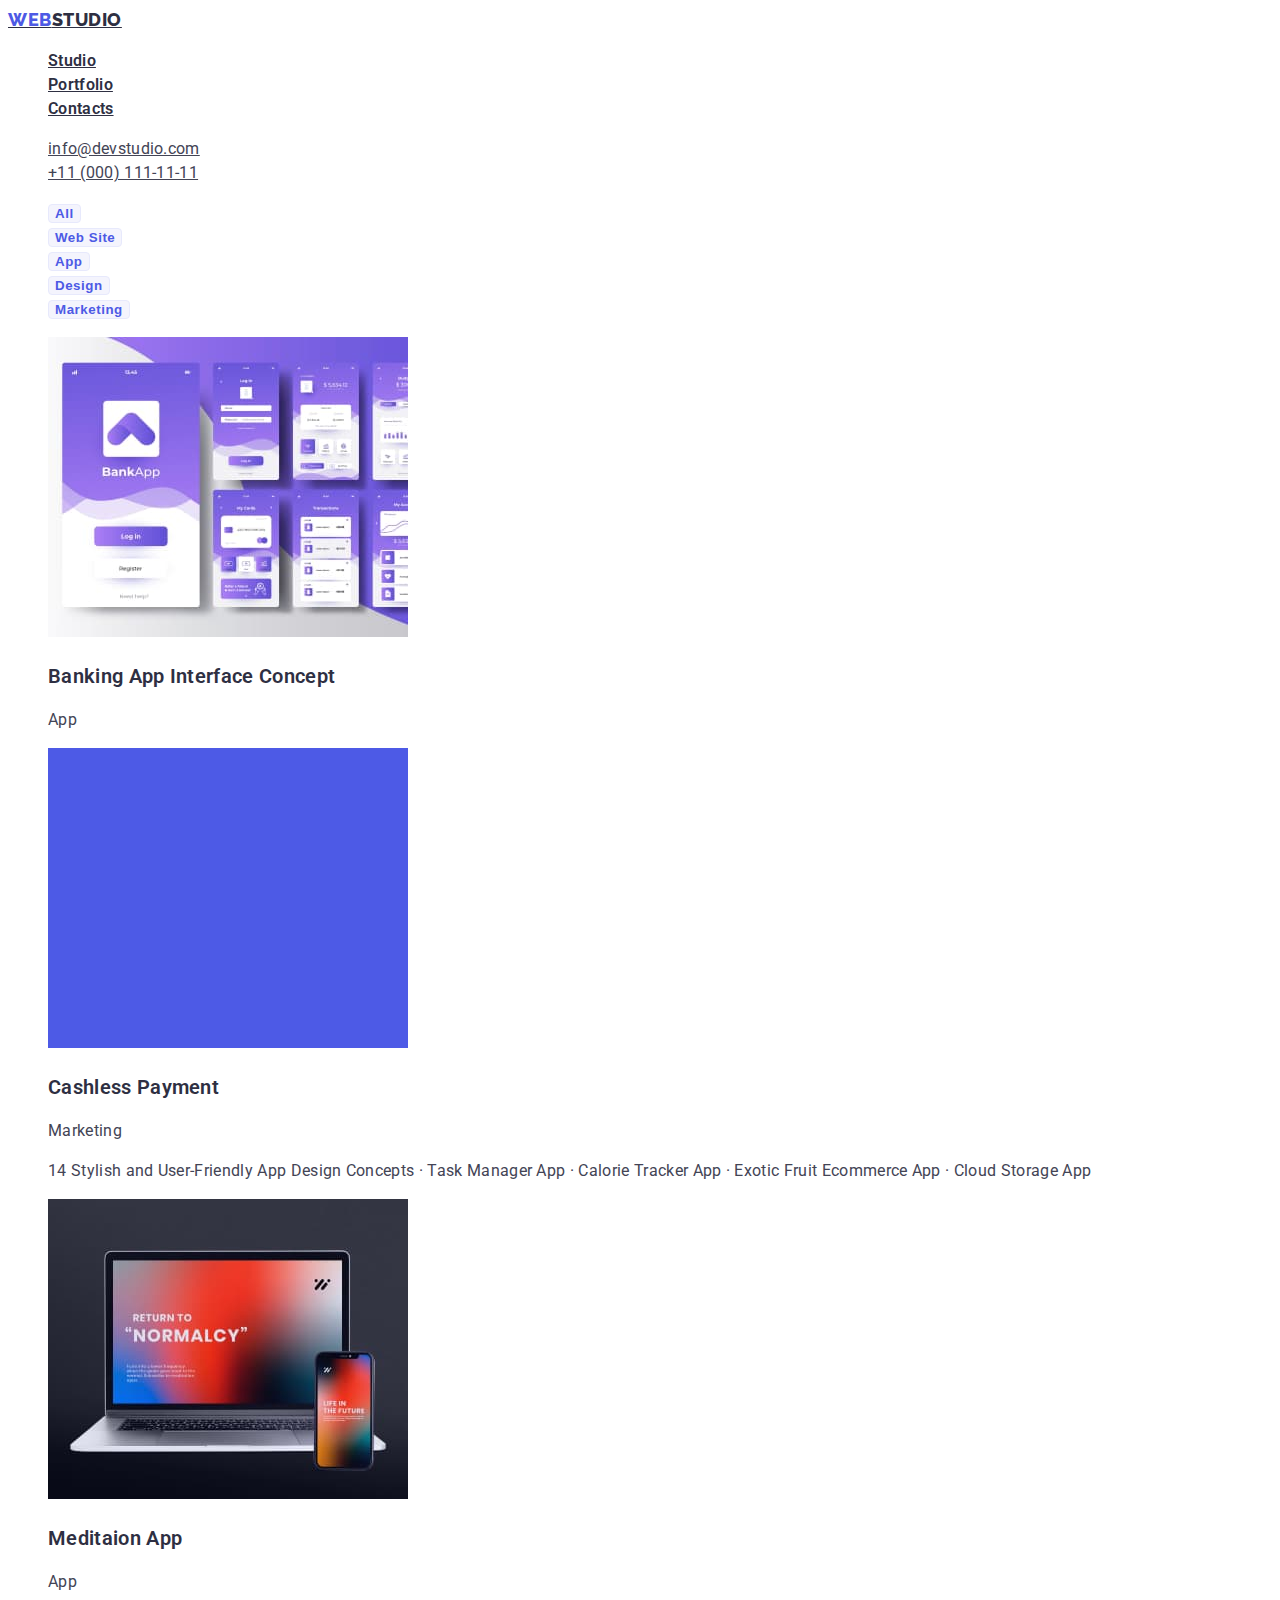
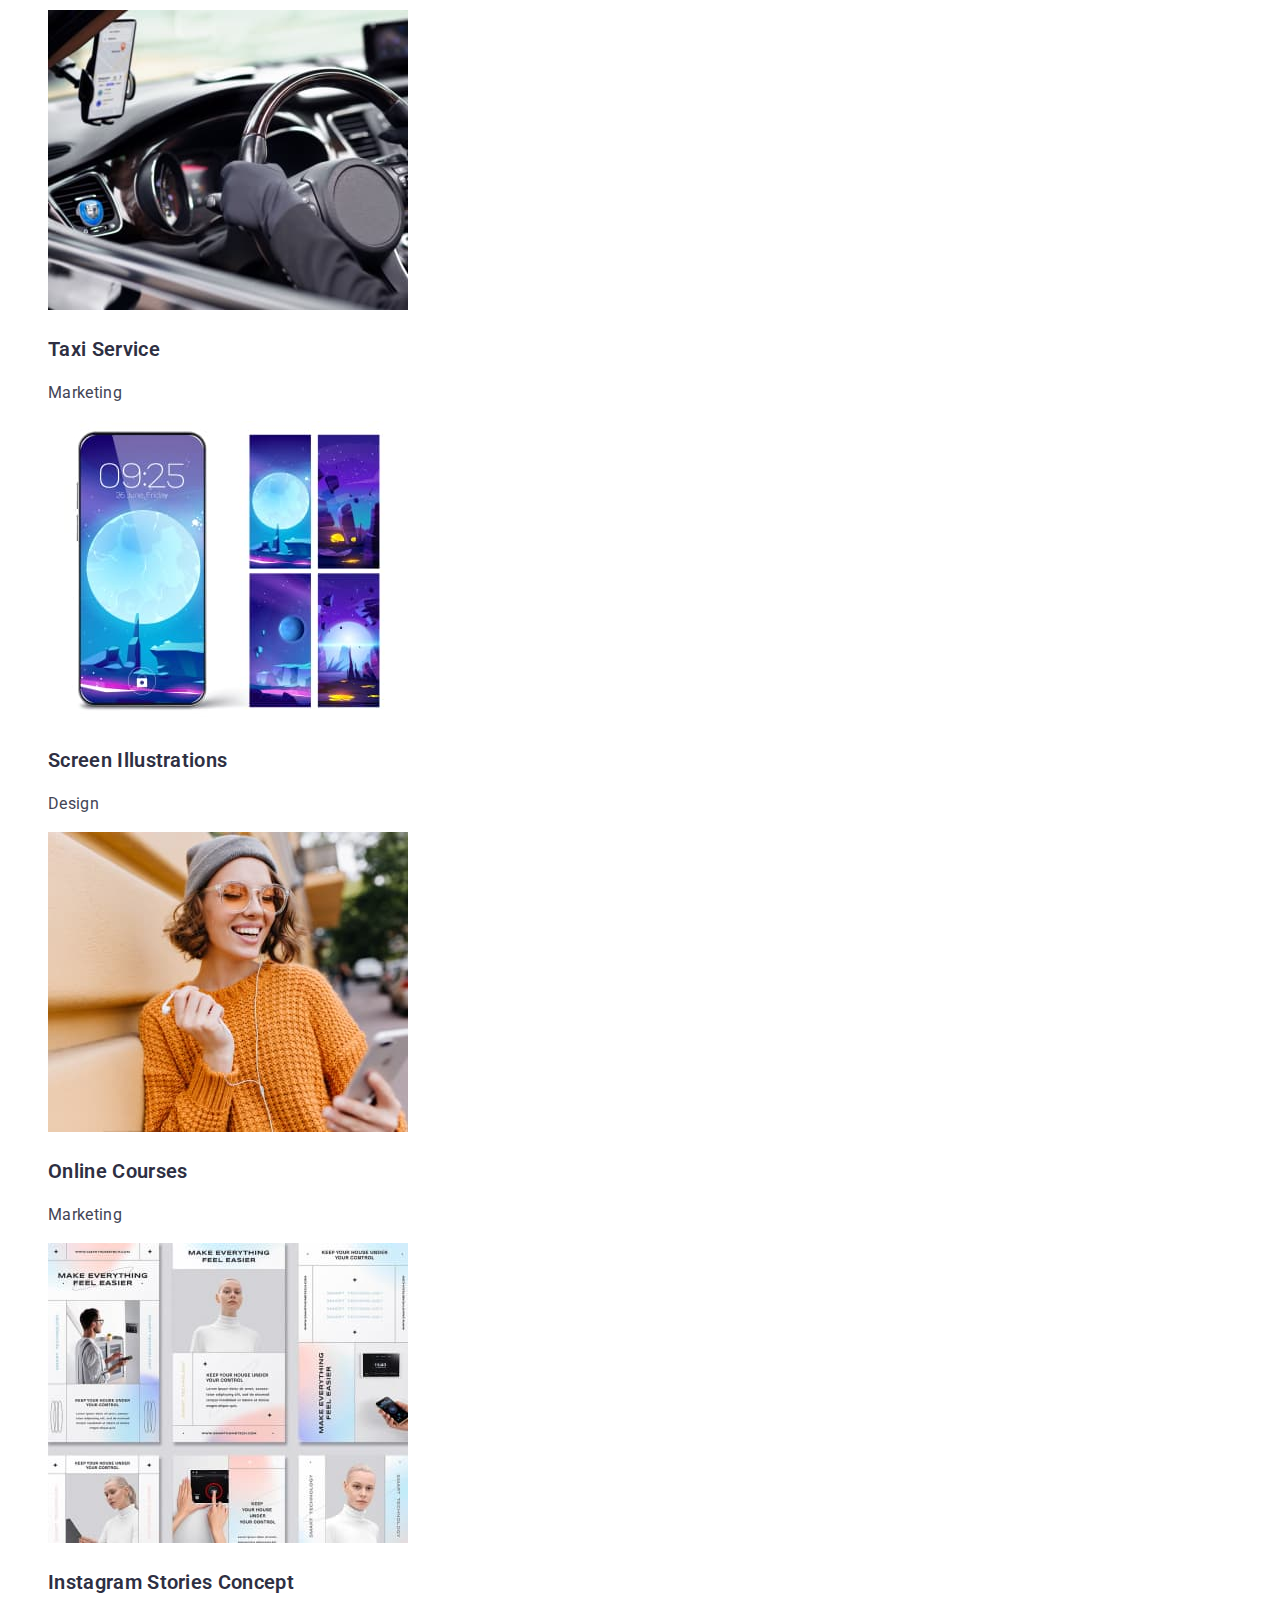
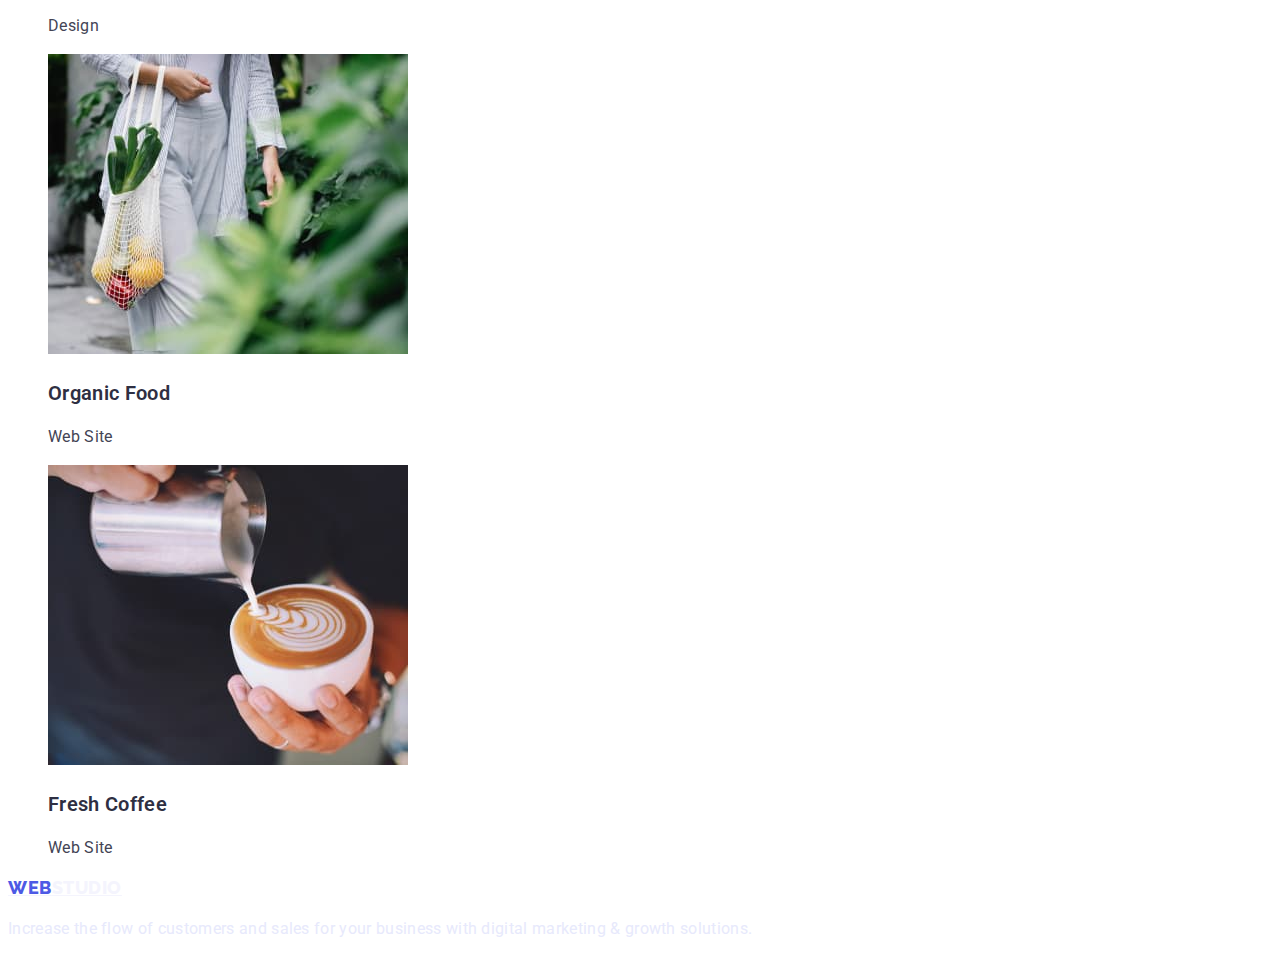
==== portfolio.html @ 41a8bd38 "Добавил HW2" ====
<!DOCTYPE html>
<html lang="en">

<head>
	<meta charset="UTF-8">
	<meta http-equiv="X-UA-Compatible" content="IE=edge">
	<meta name="viewport" content="width=device-width, initial-scale=1.0">
	<link rel="preconnect" href="https://fonts.googleapis.com">
	<link rel="preconnect" href="https://fonts.gstatic.com" crossorigin>
	<link href="https://fonts.googleapis.com/css2?family=Raleway:wght@700&display=swap" rel="stylesheet">
	<link rel="preconnect" href="https://fonts.googleapis.com">
	<link rel="preconnect" href="https://fonts.gstatic.com" crossorigin>
	<link href="https://fonts.googleapis.com/css2?family=Roboto:wght@400;500;700;900&display=swap" rel="stylesheet">
	<link rel="stylesheet" href="./css/styles.css">
	<title>Портфоліо</title>
</head>

<body>

	<!-- Навигация -->
	<header>
		<nav>
			<a href="" class="logo"><span>Web</span>Studio</a>

			<ul class="nav-items">
				<li class="item">
					<a href="./index.html" class="link">Studio</a>
				</li>
				<li class="item">
					<a href="" class="link">Portfolio</a>
				</li>
				<li class="item">
					<a href="" class="link">Contacts</a>
				</li>
			</ul>
		</nav>
		<ul class="menu-contacts">
			<li>
				<a href="" class="link">info@devstudio.com</a>
			</li>
			<li>
				<a href="" class="link">+11 (000) 111-11-11</a>
			</li>
		</ul>
	</header>

	<main>
		<!-- Фильтр -->
		<div>
			<ul class="filter-buttons">
				<li><button class="button" type="button">All</button></li>
				<li><button class="button" type="button">Web Site</button></li>
				<li><button class="button" type="button">App</button></li>
				<li><button class="button" type="button">Design</button></li>
				<li><button class="button" type="button">Marketing</button></li>
			</ul>
		</div>

		<!-- Карточки -->
		<section>
			<ul class="project-cards">
				<li class="card">
					<img src="./images/bank-app.jpg" class="image" width="360" alt="Banking App Interface image">
					<h3 class="title">Banking App Interface Concept</h3>
					<p class="text">App</p>
				</li>
				<li class="card">
					<img src="./images/cashless-payment.jpg" class="image" width="360" alt="temporary picture">
					<h3 class="title">Cashless Payment</h3>
					<p class="text">Marketing</p>
					<p class="text">14 Stylish and User-Friendly App Design Concepts · Task Manager App · Calorie Tracker App ·
						Exotic Fruit
						Ecommerce
						App ·
						Cloud Storage App</p>
				</li>
				<li class="card">
					<img src="./images/meditaion-app.jpg" class="image" width="360" alt="Meditaion App image">
					<h3 class="title">Meditaion App</h3>
					<p class="text">App</p>
				</li>
				<li class="card">
					<img src="./images/taxi-service.jpg" class="image" width="360" alt="Taxi Service image">
					<h3 class="title">Taxi Service</h3>
					<p class="text">Marketing</p>
				</li>
				<li class="card">
					<img src="./images/screen-illustrations.jpg" class="image" width="360" alt="Screen Illustrations image">
					<h3 class="title">Screen Illustrations</h3>
					<p class="text">Design</p>
				</li>
				<li class="card">
					<img src="./images/online-courses.jpg" class="image" width="360" alt="Online Courses image">
					<h3 class="title">Online Courses</h3>
					<p class="text">Marketing</p>
				</li>
				<li class="card">
					<img src="./images/instagram-stories-concept.jpg" class="image" width="360"
						alt="Instagram Stories Concept image">
					<h3 class="title">Instagram Stories Concept</h3>
					<p class="text">Design</p>
				</li>
				<li class="card">
					<img src="./images/organic-food.jpg" class="image" width="360" alt="Organic Food image">
					<h3 class="title">Organic Food</h3>
					<p class="text">Web Site</p>
				</li>
				<li class="card">
					<img src="./images/fresh-coffee.jpg" class="image" width="360" alt="Fresh Coffee image">
					<h3 class="title">Fresh Coffee</h3>
					<p class="text">Web Site</p>
				</li>
			</ul>
		</section>

	</main>

	<!-- Подвал -->
	<footer>
		<a href="" class="logo footer"><span>Web</span>Studio</a>
		<p class="text footer">Increase the flow of customers and sales for your business with digital marketing & growth
			solutions.</p>
	</footer>
</body>

</html>
---- css/styles.css ----
/* Переменные */
:root {
	--brand-color: #4D5AE5;
	--heading-color: #2E2F42;
	--body-color: #434455;
	--raleway: 'Raleway', sans-serif;
	--roboto: 'Roboto', sans-serif;
}

body {
	font-family: var(--roboto);
	color: var(--heading-color);
	font-size: 16px;
	line-height: 1.5;
	letter-spacing: 0.02em;
}

ul {
	list-style: none;
}

/* Логотип */
.logo {
	font-family: var(--raleway);
	color: var(--heading-color);
	font-size: 18px;
	line-height: 1.3;
	text-transform: uppercase;
	font-weight: 800;
	letter-spacing: 0.03em;
}

.logo span {
	color: var(--brand-color);
}

.logo:hover,
.logo.footer:hover {
	color: var(--body-color);
}

/* Навигация */
.nav-items .link {
	color: var(--heading-color);
	font-weight: 600;
}

.nav-items .link:hover,
.nav-items .link:focus {
	color: var(--body-color);
}

.nav-items .link:active {
	color: var(--brand-color);
}

/* Контакты */
.menu-contacts .link {
	color: var(--body-color);
}

.menu-contacts .link:hover {
	color: var(--brand-color);
}

/* Кнопки */
.filter-buttons .button {
	color: var(--brand-color);
	background: #F4F4FD;
	border: 1px solid #E7E9FC;
	border-radius: 4px;
	font-weight: 600;
	letter-spacing: 0.04em;
	cursor: pointer;
}

.button:hover,
.button:focus {
	color: #FFFFFF;
	background-color: var(--brand-color);
}

/* Карточки */
.project-cards .title {
	color: var(--heading-color);
	font-size: 20px;
	font-weight: 600;
	line-height: 1.2;
}

.project-cards .text {
	color: var(--body-color);
}

/* Футер */
.logo.footer {
	color: #F4F4FD;
}

.text.footer {
	color: #E7E9FC;
}
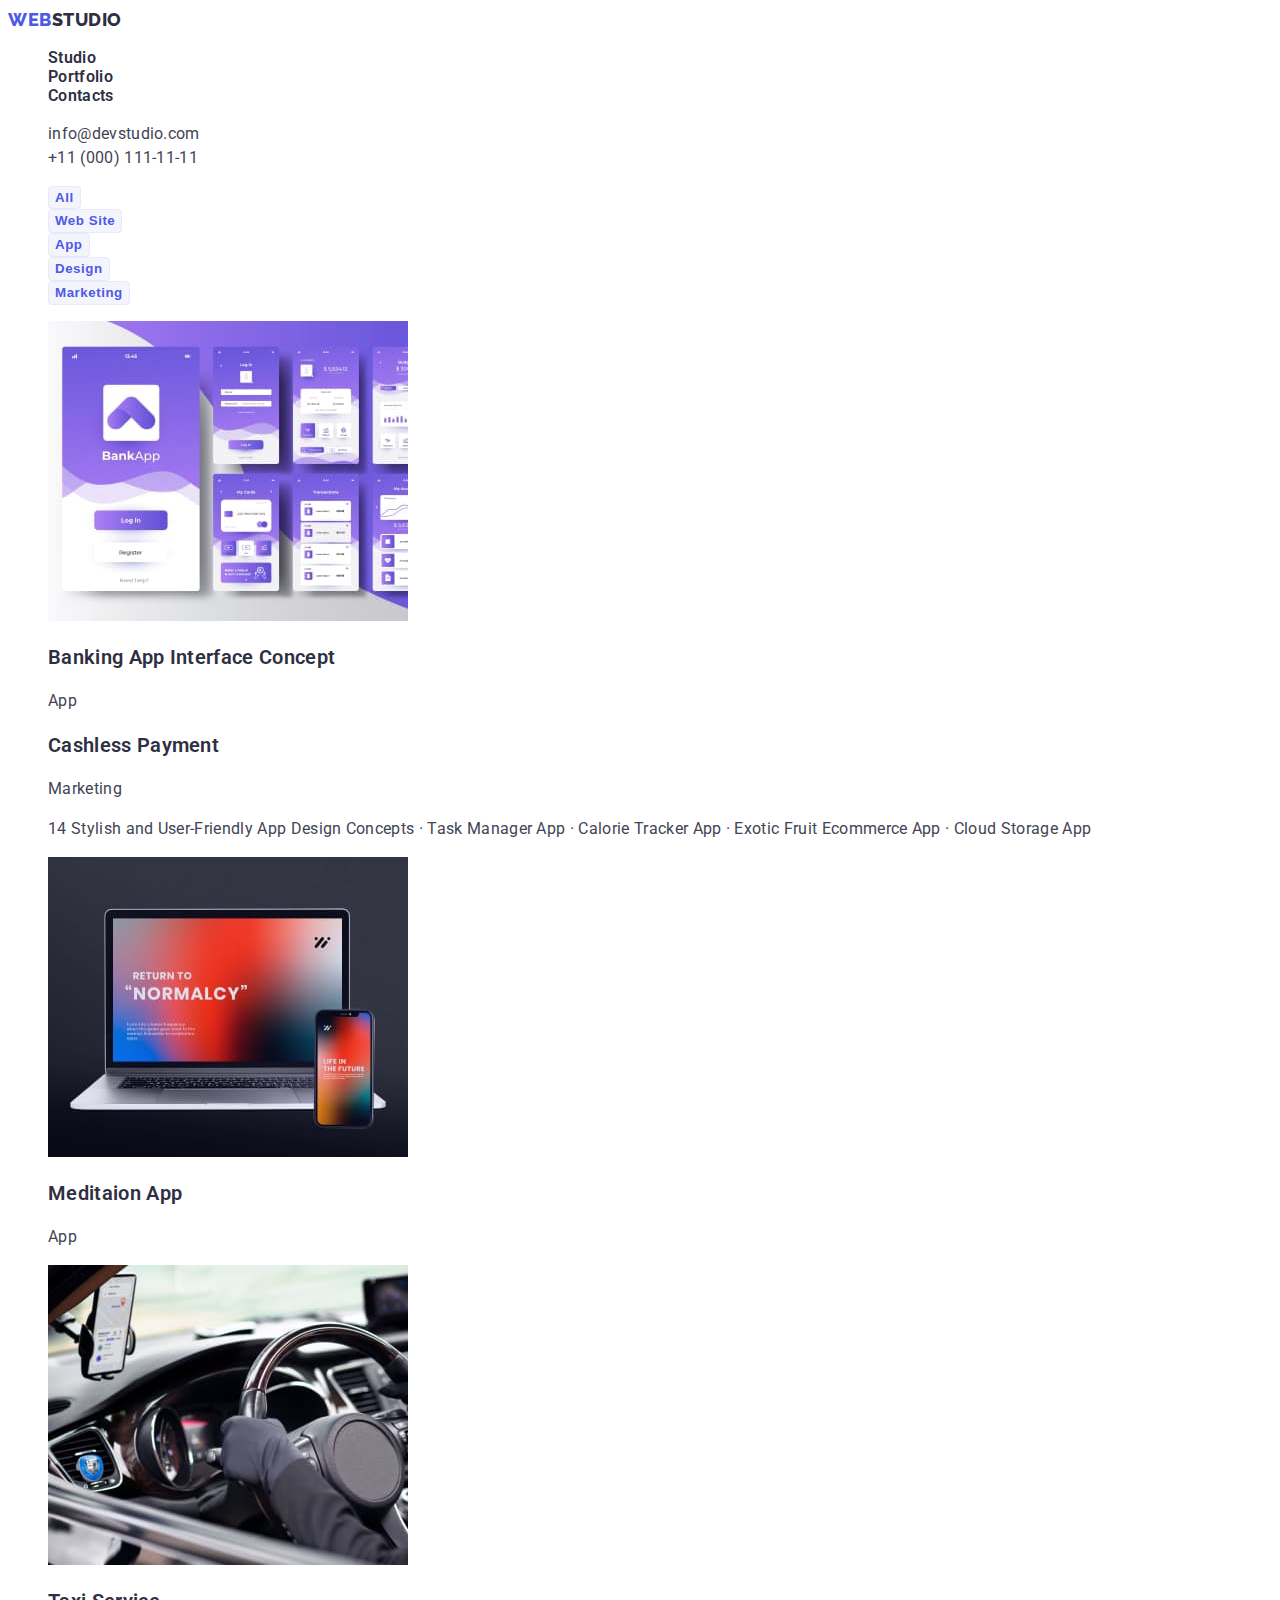
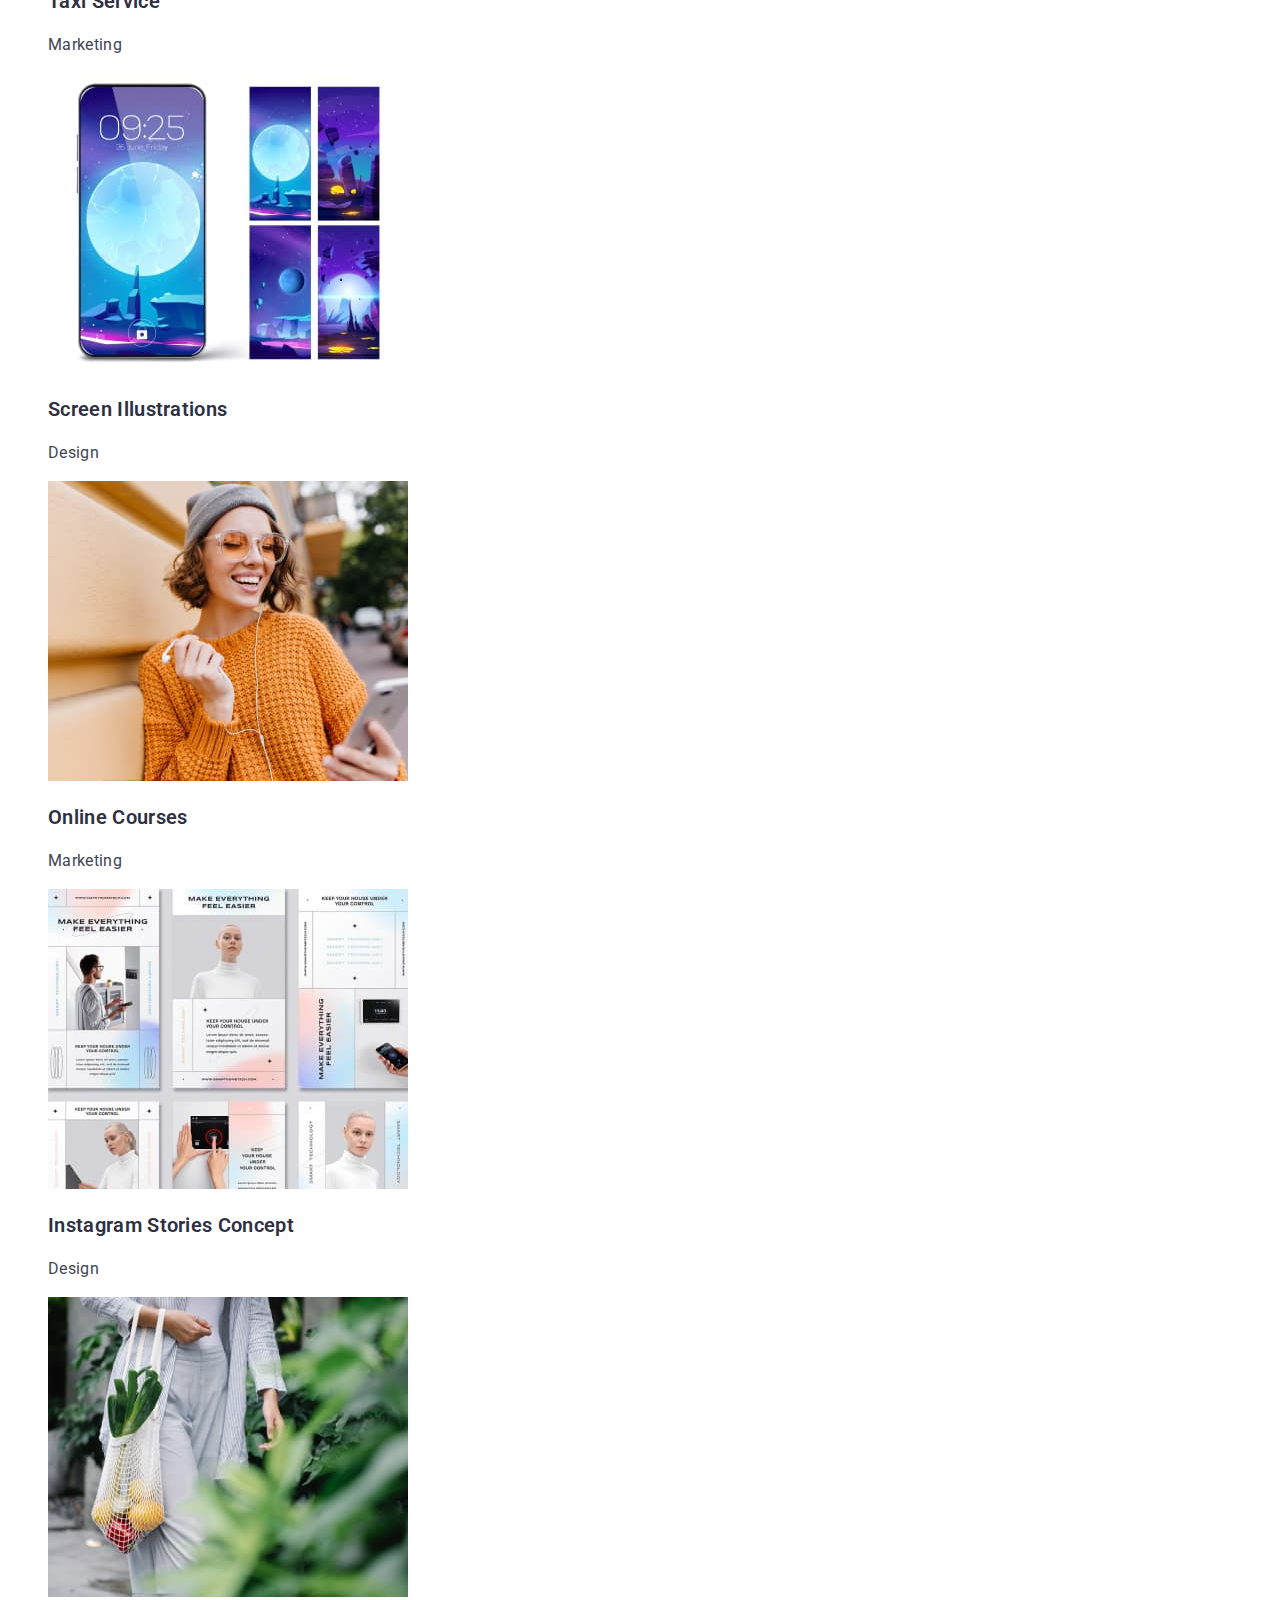
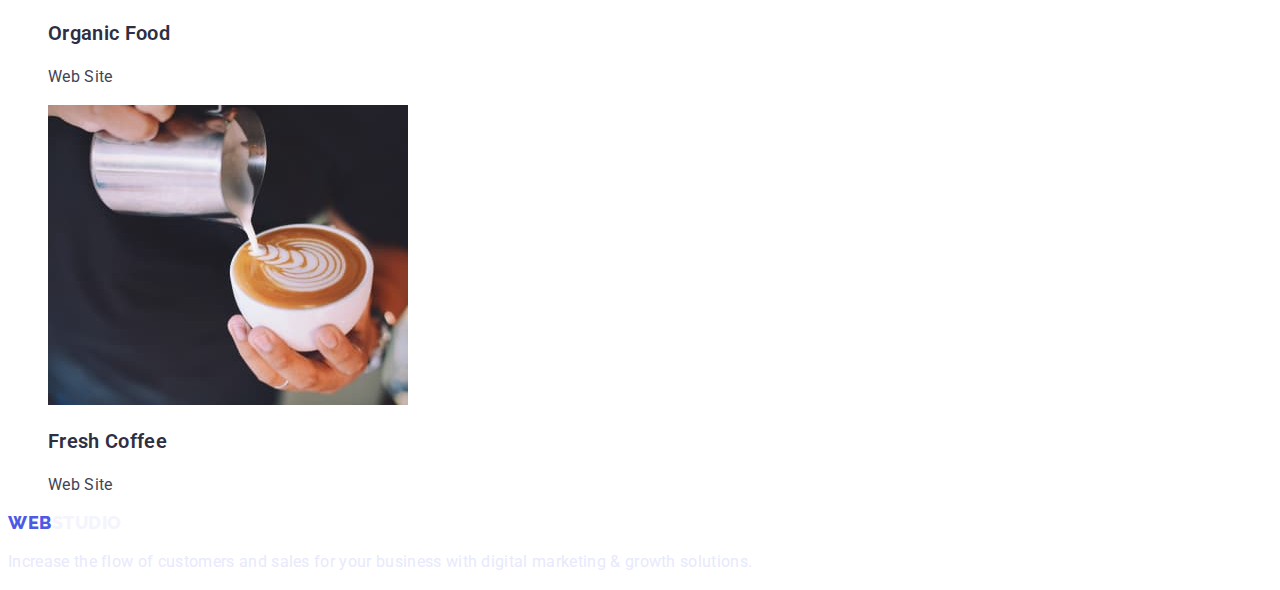
==== commit ccf543eb: "Добавил оформление index.html" ====
--- a/portfolio.html
+++ b/portfolio.html
@@ -7,10 +7,8 @@
 	<meta name="viewport" content="width=device-width, initial-scale=1.0">
 	<link rel="preconnect" href="https://fonts.googleapis.com">
 	<link rel="preconnect" href="https://fonts.gstatic.com" crossorigin>
-	<link href="https://fonts.googleapis.com/css2?family=Raleway:wght@700&display=swap" rel="stylesheet">
-	<link rel="preconnect" href="https://fonts.googleapis.com">
-	<link rel="preconnect" href="https://fonts.gstatic.com" crossorigin>
-	<link href="https://fonts.googleapis.com/css2?family=Roboto:wght@400;500;700;900&display=swap" rel="stylesheet">
+	<link href="https://fonts.googleapis.com/css2?family=Raleway:wght@700&family=Roboto:wght@400;500;700;900&display=swap"
+		rel="stylesheet">
 	<link rel="stylesheet" href="./css/styles.css">
 	<title>Портфоліо</title>
 </head>
@@ -65,7 +63,6 @@
 					<p class="text">App</p>
 				</li>
 				<li class="card">
-					<img src="./images/cashless-payment.jpg" class="image" width="360" alt="temporary picture">
 					<h3 class="title">Cashless Payment</h3>
 					<p class="text">Marketing</p>
 					<p class="text">14 Stylish and User-Friendly App Design Concepts · Task Manager App · Calorie Tracker App ·
--- a/css/styles.css
+++ b/css/styles.css
@@ -8,11 +8,14 @@
 }
 
 body {
+	color: var(--heading-color);
 	font-family: var(--roboto);
-	color: var(--heading-color);
 	font-size: 16px;
-	line-height: 1.5;
 	letter-spacing: 0.02em;
+}
+
+a {
+	text-decoration: none;
 }
 
 ul {
@@ -21,12 +24,12 @@
 
 /* Логотип */
 .logo {
+	color: var(--heading-color);
 	font-family: var(--raleway);
-	color: var(--heading-color);
 	font-size: 18px;
-	line-height: 1.3;
+	font-weight: 800;
+	line-height: 1.33;
 	text-transform: uppercase;
-	font-weight: 800;
 	letter-spacing: 0.03em;
 }
 
@@ -43,6 +46,7 @@
 .nav-items .link {
 	color: var(--heading-color);
 	font-weight: 600;
+	line-height: 1.2;
 }
 
 .nav-items .link:hover,
@@ -57,19 +61,23 @@
 /* Контакты */
 .menu-contacts .link {
 	color: var(--body-color);
+	line-height: 1.5;
 }
 
-.menu-contacts .link:hover {
+.menu-contacts .link:hover,
+.menu-contacts .link:focus {
 	color: var(--brand-color);
 }
 
 /* Кнопки */
-.filter-buttons .button {
+.filter-buttons .button,
+.hero .button {
 	color: var(--brand-color);
 	background: #F4F4FD;
 	border: 1px solid #E7E9FC;
 	border-radius: 4px;
 	font-weight: 600;
+	line-height: 1.5;
 	letter-spacing: 0.04em;
 	cursor: pointer;
 }
@@ -80,23 +88,47 @@
 	background-color: var(--brand-color);
 }
 
-/* Карточки */
-.project-cards .title {
+/* H1 title*/
+.hero .heading {
+	color: #FFFFFF;
+	font-size: 56px;
+	font-weight: 600;
+	line-height: 1.07;
+}
+
+/* H2 titles */
+.features-examples .heading,
+.team-cards .heading {
+	font-size: 36px;
+	font-weight: 600;
+	line-height: 1.11;
+}
+
+/* H3 titles */
+.project-cards .title,
+.features-desc .title,
+.team-cards .title {
 	color: var(--heading-color);
 	font-size: 20px;
 	font-weight: 600;
 	line-height: 1.2;
 }
 
-.project-cards .text {
+/* p text */
+.project-cards .text,
+.features-desc .text,
+.team-cards .text {
 	color: var(--body-color);
+	line-height: 1.5;
 }
 
 /* Футер */
 .logo.footer {
 	color: #F4F4FD;
+	line-height: 1.16;
 }
 
 .text.footer {
 	color: #E7E9FC;
+	line-height: 1.5;
 }